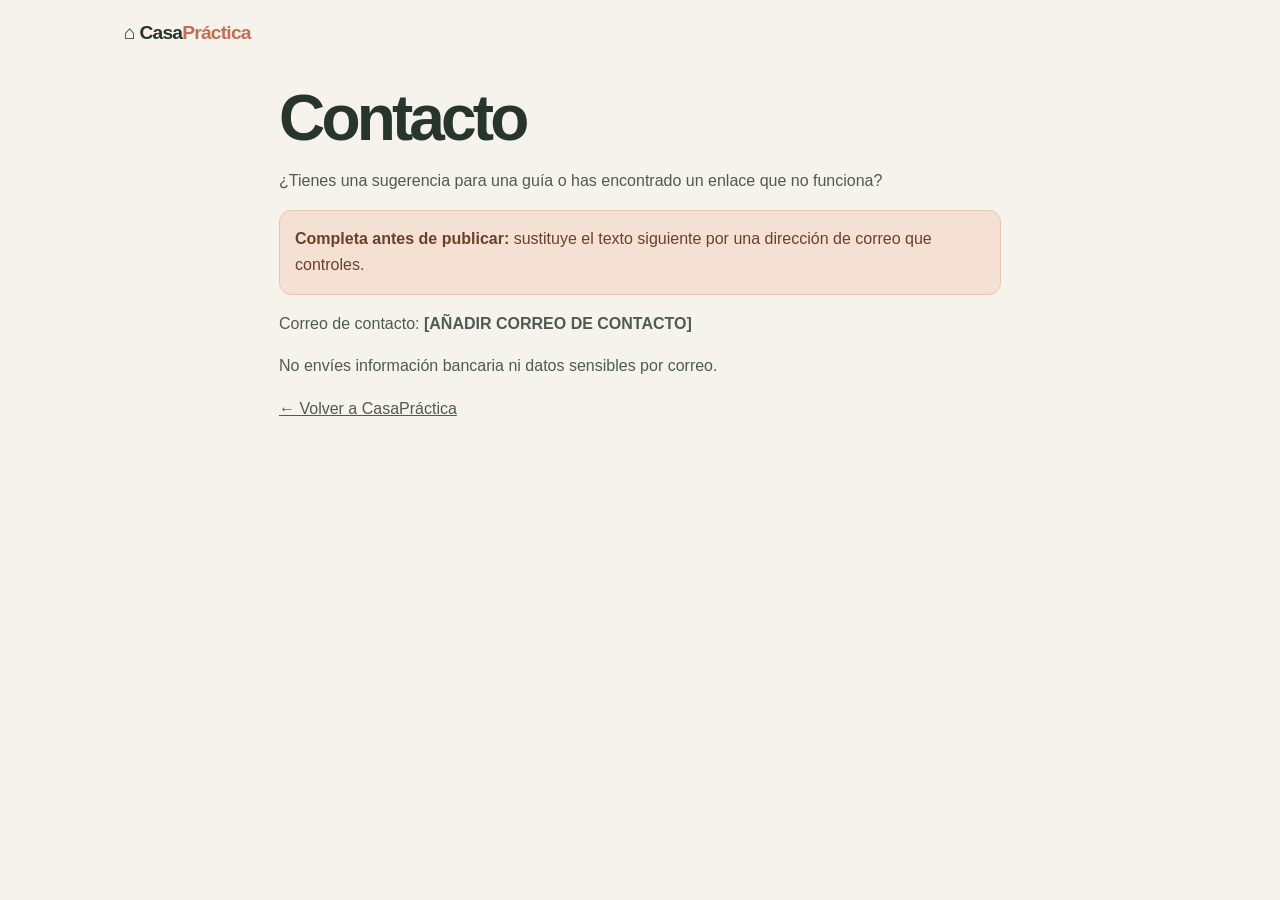
==== contacto.html @ 6c228b0c "Add files via upload" ====
<!doctype html><html lang="es"><head><meta charset="utf-8"><meta name="viewport" content="width=device-width,initial-scale=1"><title>Contacto | CasaPráctica</title><link rel="stylesheet" href="styles.css"></head><body><header class="site-header"><a class="brand" href="index.html">⌂ Casa<span class="brand-accent">Práctica</span></a></header><main class="legal-page"><h1>Contacto</h1><p>¿Tienes una sugerencia para una guía o has encontrado un enlace que no funciona?</p><div class="alert"><strong>Completa antes de publicar:</strong> sustituye el texto siguiente por una dirección de correo que controles.</div><p>Correo de contacto: <strong>[AÑADIR CORREO DE CONTACTO]</strong></p><p>No envíes información bancaria ni datos sensibles por correo.</p><p><a href="index.html">← Volver a CasaPráctica</a></p></main></body></html>
---- styles.css ----
:root{--ink:#26352d;--muted:#637169;--paper:#f6f3ed;--sage:#dce6d8;--green:#58705e;--terra:#c46e4f;--line:#e5e1d8}
*{box-sizing:border-box}html{scroll-behavior:smooth}body{margin:0;background:var(--paper);color:var(--ink);font:16px/1.65 Inter,-apple-system,BlinkMacSystemFont,"Segoe UI",sans-serif}a{color:inherit}.site-header{max-width:1160px;margin:auto;padding:22px 5%;display:flex;justify-content:space-between;align-items:center;gap:20px}.brand{font-weight:850;font-size:1.2rem;line-height:1.1;text-decoration:none;letter-spacing:-.04em}.brand small{display:block;font-size:.65rem;color:var(--muted);font-weight:500;letter-spacing:0;margin-top:5px}.brand-mark{display:inline-grid;place-items:center;background:var(--green);color:white;width:40px;height:40px;border-radius:13px;margin-right:9px;font-size:1.5rem;vertical-align:middle}.brand-accent{color:var(--terra)}.main-nav{display:flex;gap:25px}.main-nav a,.footer-links a{font-size:.9rem;text-decoration:none;color:var(--muted)}.menu-toggle{display:none}.hero{max-width:1160px;margin:auto;padding:42px 5% 60px;display:grid;grid-template-columns:1fr 1fr;gap:7%;align-items:center}.eyebrow{font-size:.7rem;letter-spacing:.16em;font-weight:800;color:var(--terra);margin:0 0 13px}.hero h1{font-size:clamp(2.8rem,5.3vw,5rem);line-height:1;letter-spacing:-.065em;margin:0 0 22px}.hero h1 em{font-family:Georgia,serif;color:var(--green);font-weight:500}.hero-copy>p:not(.eyebrow){color:var(--muted);font-size:1.08rem}.button{display:inline-flex;justify-content:center;gap:10px;border-radius:99px;padding:12px 18px;font-weight:750;font-size:.86rem;text-decoration:none;cursor:pointer}.button-dark{background:var(--ink);color:white}.button-outline{border:1px solid #ccd6cb;width:100%;margin-top:12px}.hero-art{height:360px;border-radius:40% 40% 24px 24px;background:#e2e9dc;position:relative;overflow:hidden}.sun{position:absolute;right:16%;top:12%;width:100px;height:100px;border-radius:50%;background:#f0d4a6}.shelf{position:absolute;left:10%;top:22%;width:45%;height:7px;background:#b59b7c;box-shadow:0 60px #b59b7c}.shelf:before,.shelf:after{content:"";position:absolute;bottom:7px;width:24px;height:45px;border-radius:7px 7px 0 0;background:#b3c3a5;left:20%}.shelf:after{left:65%;height:35px;background:#d9a38b}.sofa{position:absolute;left:18%;bottom:15%;width:65%;height:35%;background:#91a58e;border-radius:20px 20px 9px 9px;box-shadow:0 -40px #b6c5af}.cushion{position:absolute;left:34%;bottom:27%;width:16%;height:18%;background:#e2b49b;border-radius:10px;transform:rotate(-8deg)}.table{position:absolute;right:13%;bottom:8%;width:25%;height:9%;border-radius:50%;background:#c49b73}.plant{position:absolute;left:7%;bottom:18%;font-size:4rem;color:#738c6f}.art-label{position:absolute;bottom:16px;right:18px;font-size:.62rem;font-weight:800;letter-spacing:.13em;color:#526451}.trust,.section{max-width:1160px;margin:auto;padding:38px 5%}.trust{display:grid;grid-template-columns:repeat(3,1fr);gap:20px;border-block:1px solid var(--line)}.trust b,.trust small{display:block}.trust small{color:var(--muted);font-size:.8rem}.section{padding-top:65px;padding-bottom:65px}.section-heading{display:flex;justify-content:space-between;align-items:end;gap:30px;margin-bottom:28px}.section-heading h2,.closing h2{font-size:clamp(2rem,3.5vw,3rem);line-height:1.1;letter-spacing:-.05em;margin:0}.section-heading>p{max-width:390px;color:var(--muted);margin:0}.category-grid{display:grid;grid-template-columns:repeat(3,1fr);gap:16px}.category-card{min-height:230px;padding:22px;border-radius:20px;display:flex;flex-direction:column;text-decoration:none;background:#e6d8c8}.category-card:nth-child(2){background:#dce6d8}.category-card:nth-child(3){background:#ead8cf}.category-card h3{font-size:1.6rem;line-height:1.1;margin:auto 0 12px;max-width:220px}.category-number,.product-category,.article-tag{font-size:.65rem;letter-spacing:.12em;font-weight:800;color:var(--muted)}.symbol{font-size:3rem;align-self:flex-end;opacity:.45}.products{background:#efede5;max-width:none;padding-left:max(5%,calc((100% - 1040px)/2));padding-right:max(5%,calc((100% - 1040px)/2))}.tools{display:flex;flex-wrap:wrap;gap:10px;align-items:center;margin-bottom:20px}.tools input{flex:1;min-width:180px;padding:12px 15px;border:1px solid #d7d9d0;border-radius:99px;font:inherit}.chip{padding:8px 13px;border:1px solid #d7d9d0;background:transparent;border-radius:99px;cursor:pointer}.chip.active{background:var(--ink);color:white}.product-grid{display:grid;grid-template-columns:repeat(3,1fr);gap:16px}.product-card{background:#fffefa;border-radius:17px;overflow:hidden;display:flex;flex-direction:column}.product-art{height:145px;padding:18px;background:#dce6d8;display:flex;flex-direction:column;justify-content:space-between}.product-card:nth-child(3n+2) .product-art{background:#ead8cf}.product-card:nth-child(3n) .product-art{background:#e8e4ce}.product-art span{font-size:.7rem;font-weight:800}.product-art b{font-size:1.35rem;line-height:1.05;letter-spacing:-.04em}.product-info{padding:19px;display:flex;flex-direction:column;flex:1}.product-info h3{font-size:1.08rem;line-height:1.25;margin:8px 0}.product-info p{color:var(--muted);font-size:.86rem;margin:0 0 12px}.affiliate-near{font-size:.7rem;color:var(--muted);line-height:1.4;margin-top:7px}.note{background:#e3e5dc;padding:15px 17px;border-radius:12px;color:var(--muted);font-size:.82rem;margin-top:22px}.article-grid{display:grid;grid-template-columns:repeat(2,1fr);gap:14px}.article-card{background:#fffefa;border:1px solid var(--line);border-radius:17px;padding:22px;text-decoration:none;display:flex;flex-direction:column;min-height:205px}.article-card h3{font-size:1.25rem;line-height:1.2;margin:12px 0 8px}.article-card p{color:var(--muted);font-size:.9rem;margin:0 0 14px}.text-link{color:var(--green);font-weight:800;font-size:.84rem;margin-top:auto}.closing{max-width:1040px;margin:0 auto 20px;background:var(--green);color:white;border-radius:25px;padding:50px 8%;text-align:center}.closing p{max-width:550px;margin:14px auto 22px;color:#e5ece2}.site-footer{max-width:1160px;margin:auto;padding:38px 5% 24px}.footer-top{display:flex;justify-content:space-between;gap:20px;align-items:center}.footer-top p{color:var(--muted)}.disclosure{font-size:.78rem;background:#eae8e0;color:var(--muted);padding:13px 15px;border-radius:10px;margin:24px 0}.footer-links{display:flex;flex-wrap:wrap;gap:16px}.copyright{font-size:.75rem;color:#858c84;border-top:1px solid var(--line);padding-top:16px;margin-top:22px}.article-page,.legal-page{max-width:850px;margin:20px auto 65px;padding:0 5%}.breadcrumbs{font-size:.8rem;color:var(--muted)}.article-header{padding:25px 0;border-bottom:1px solid var(--line);margin-bottom:25px}.article-header h1,.legal-page h1{font-size:clamp(2.3rem,5vw,4rem);line-height:1.04;letter-spacing:-.06em;margin:0 0 16px}.lead{font-size:1.12rem;color:var(--muted)}.article-body h2,.legal-page h2{font-size:1.55rem;line-height:1.2;letter-spacing:-.03em;margin-top:30px}.article-body p,.article-body li,.legal-page p,.legal-page li{color:#4d5b52}.callout{background:#e5e9df;border-radius:13px;padding:17px 19px;margin:24px 0}.alert{background:#f4e1d3;border:1px solid #e8c6b1;color:#6b3f2b;padding:15px;border-radius:12px}.hidden{display:none!important}@media(max-width:800px){.hero{grid-template-columns:1fr}.hero-art{height:300px}.product-grid{grid-template-columns:repeat(2,1fr)}.section-heading{display:block}.section-heading>p{margin-top:12px}}@media(max-width:570px){.site-header{flex-wrap:wrap;padding:16px 5%}.menu-toggle{display:block;border:1px solid var(--line);background:transparent;border-radius:99px;padding:7px 12px}.main-nav{display:none;order:3;width:100%;justify-content:space-between;gap:7px}.main-nav.open{display:flex}.main-nav a{font-size:.78rem}.hero{padding-top:20px}.hero h1{font-size:3.1rem}.trust{grid-template-columns:1fr;gap:13px}.section{padding-top:45px;padding-bottom:45px}.category-grid,.product-grid,.article-grid{grid-template-columns:1fr}.category-card{min-height:190px}.products{padding-left:5%;padding-right:5%}.tools{align-items:stretch;flex-direction:column}.tools input{width:100%}.footer-top{display:block}.closing{margin:0 5%;padding:38px 7%}.article-page,.legal-page{margin-top:10px}.article-header h1,.legal-page h1{font-size:2.5rem}}
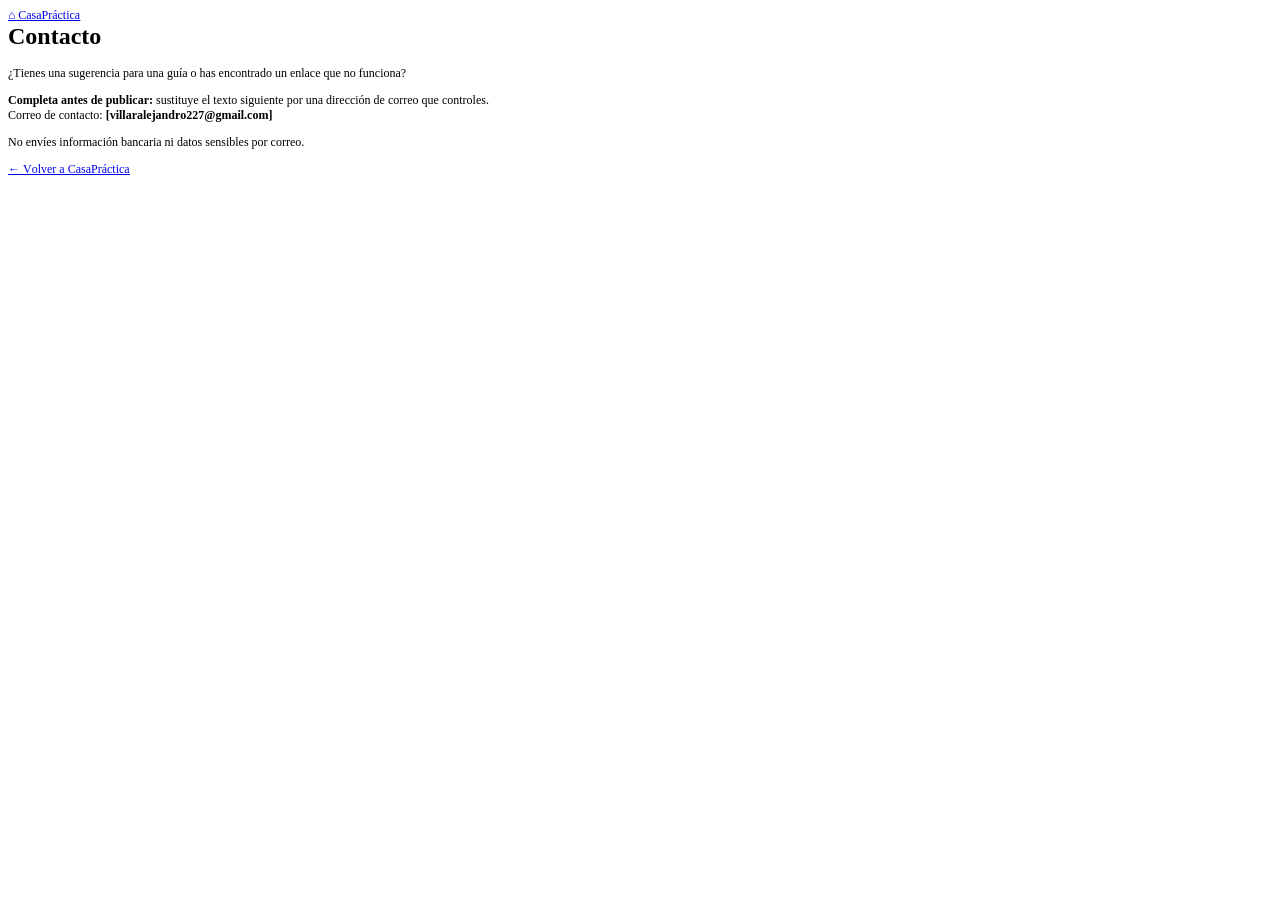
==== commit 76a1cb3e: "Add files via upload" ====
--- a/contacto.html
+++ b/contacto.html
@@ -1 +1,28 @@
-<!doctype html><html lang="es"><head><meta charset="utf-8"><meta name="viewport" content="width=device-width,initial-scale=1"><title>Contacto | CasaPráctica</title><link rel="stylesheet" href="styles.css"></head><body><header class="site-header"><a class="brand" href="index.html">⌂ Casa<span class="brand-accent">Práctica</span></a></header><main class="legal-page"><h1>Contacto</h1><p>¿Tienes una sugerencia para una guía o has encontrado un enlace que no funciona?</p><div class="alert"><strong>Completa antes de publicar:</strong> sustituye el texto siguiente por una dirección de correo que controles.</div><p>Correo de contacto: <strong>[AÑADIR CORREO DE CONTACTO]</strong></p><p>No envíes información bancaria ni datos sensibles por correo.</p><p><a href="index.html">← Volver a CasaPráctica</a></p></main></body></html>+<!DOCTYPE html PUBLIC "-//W3C//DTD HTML 4.01//EN" "http://www.w3.org/TR/html4/strict.dtd">
+<html>
+<head>
+  <meta http-equiv="Content-Type" content="text/html; charset=utf-8">
+  <meta http-equiv="Content-Style-Type" content="text/css">
+  <title></title>
+  <meta name="Generator" content="Cocoa HTML Writer">
+  <meta name="CocoaVersion" content="2775.1">
+  <style type="text/css">
+    p.p1 {margin: 0.0px 0.0px 0.0px 0.0px; font: 12.0px Times; color: #0000e9; -webkit-text-stroke: #0000e9}
+    p.p3 {margin: 0.0px 0.0px 12.0px 0.0px; font: 12.0px Times; -webkit-text-stroke: #000000}
+    p.p4 {margin: 0.0px 0.0px 0.0px 0.0px; font: 12.0px Times; -webkit-text-stroke: #000000}
+    p.p5 {margin: 0.0px 0.0px 12.0px 0.0px; font: 12.0px Times; color: #0000e9; -webkit-text-stroke: #0000e9}
+    span.s1 {font: 12.0px 'Times New Roman'; text-decoration: underline ; font-kerning: none}
+    span.s2 {font: 12.0px Times; text-decoration: underline ; font-kerning: none}
+    span.s3 {font-kerning: none}
+  </style>
+</head>
+<body>
+<p class="p1"><span class="s1"><a href="file:///Users/luciavillar/Downloads/casapractica-mejorada-github-pages%202/index.html">⌂<span class="s2"> CasaPráctica</span></a></span></p>
+<h1 style="margin: 0.0px 0.0px 16.1px 0.0px; font: 24.0px Times; -webkit-text-stroke: #000000"><span class="s3"><b>Contacto</b></span></h1>
+<p class="p3"><span class="s3">¿Tienes una sugerencia para una guía o has encontrado un enlace que no funciona?</span></p>
+<p class="p4"><span class="s3"><b>Completa antes de publicar:</b> sustituye el texto siguiente por una dirección de correo que controles.</span></p>
+<p class="p3"><span class="s3">Correo de contacto: <b>[villaralejandro227@gmail.com]</b><b></b></span></p>
+<p class="p3"><span class="s3">No envíes información bancaria ni datos sensibles por correo.</span></p>
+<p class="p5"><span class="s1"><a href="file:///Users/luciavillar/Downloads/casapractica-mejorada-github-pages%202/index.html">←<span class="s2"> Volver a CasaPráctica</span></a></span></p>
+</body>
+</html>
